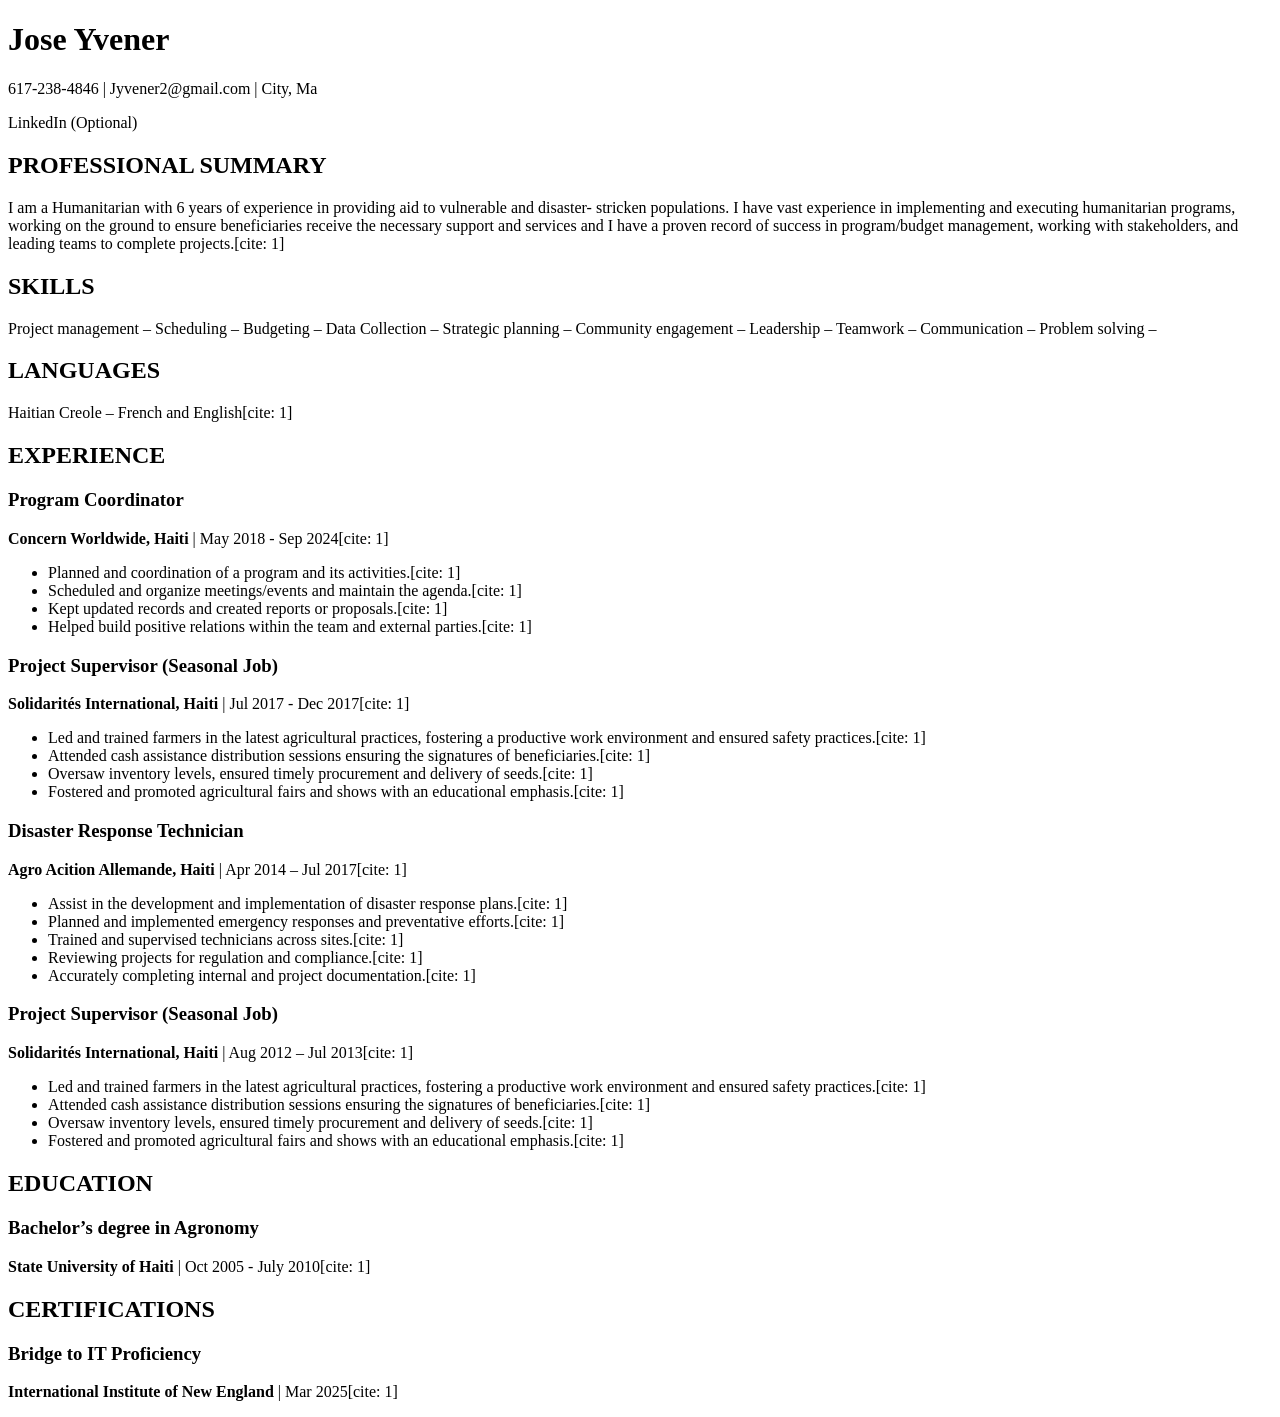
==== index.html @ da8886a5 "Add files via upload" ====
<!DOCTYPE html>
<html lang="en">
<head>
    <meta charset="UTF-8">
    <title>Jose Yvener - Resume</title>
</head>
<body>

    <header>
        <h1>Jose Yvener</h1>
        <p>617-238-4846 | Jyvener2@gmail.com | City, Ma</p>
        <p>LinkedIn (Optional)</p>
        <link rel="stylesheet" href="style01.html">
    </header>

    <section>
        <h2>PROFESSIONAL SUMMARY</h2>
        <p>I am a Humanitarian with 6 years of experience in providing aid to vulnerable and disaster- stricken populations. I have vast experience in implementing and executing humanitarian programs, working on the ground to ensure beneficiaries receive the necessary support and services and I have a proven record of success in program/budget management, working with stakeholders, and leading teams to complete projects.[cite: 1]</p>
    </section>

    <section>
        <h2>SKILLS</h2>
        <p>Project management – Scheduling – Budgeting – Data Collection – Strategic planning – Community engagement – Leadership – Teamwork – Communication – Problem solving –</p>
    </section>

    <section>
        <h2>LANGUAGES</h2>
        <p>Haitian Creole – French and English[cite: 1]</p>
    </section>

    <section>
        <h2>EXPERIENCE</h2>
        
        <div>
            <h3>Program Coordinator</h3>
            <p><strong>Concern Worldwide, Haiti</strong> | May 2018 - Sep 2024[cite: 1]</p>
            <ul>
                <li>Planned and coordination of a program and its activities.[cite: 1]</li>
                <li>Scheduled and organize meetings/events and maintain the agenda.[cite: 1]</li>
                <li>Kept updated records and created reports or proposals.[cite: 1]</li>
                <li>Helped build positive relations within the team and external parties.[cite: 1]</li>
            </ul>
        </div>

        <div>
            <h3>Project Supervisor (Seasonal Job)</h3>
            <p><strong>Solidarités International, Haiti</strong> | Jul 2017 - Dec 2017[cite: 1]</p>
            <ul>
                <li>Led and trained farmers in the latest agricultural practices, fostering a productive work environment and ensured safety practices.[cite: 1]</li>
                <li>Attended cash assistance distribution sessions ensuring the signatures of beneficiaries.[cite: 1]</li>
                <li>Oversaw inventory levels, ensured timely procurement and delivery of seeds.[cite: 1]</li>
                <li>Fostered and promoted agricultural fairs and shows with an educational emphasis.[cite: 1]</li>
            </ul>
        </div>

        <div>
            <h3>Disaster Response Technician</h3>
            <p><strong>Agro Acition Allemande, Haiti</strong> | Apr 2014 – Jul 2017[cite: 1]</p>
            <ul>
                <li>Assist in the development and implementation of disaster response plans.[cite: 1]</li>
                <li>Planned and implemented emergency responses and preventative efforts.[cite: 1]</li>
                <li>Trained and supervised technicians across sites.[cite: 1]</li>
                <li>Reviewing projects for regulation and compliance.[cite: 1]</li>
                <li>Accurately completing internal and project documentation.[cite: 1]</li>
            </ul>
        </div>

        <div>
            <h3>Project Supervisor (Seasonal Job)</h3>
            <p><strong>Solidarités International, Haiti</strong> | Aug 2012 – Jul 2013[cite: 1]</p>
            <ul>
                <li>Led and trained farmers in the latest agricultural practices, fostering a productive work environment and ensured safety practices.[cite: 1]</li>
                <li>Attended cash assistance distribution sessions ensuring the signatures of beneficiaries.[cite: 1]</li>
                <li>Oversaw inventory levels, ensured timely procurement and delivery of seeds.[cite: 1]</li>
                <li>Fostered and promoted agricultural fairs and shows with an educational emphasis.[cite: 1]</li>
            </ul>
        </div>
    </section>

    <section>
        <h2>EDUCATION</h2>
        <div>
            <h3>Bachelor’s degree in Agronomy</h3>
            <p><strong>State University of Haiti</strong> | Oct 2005 - July 2010[cite: 1]</p>
        </div>
    </section>

    <section>
        <h2>CERTIFICATIONS</h2>
        <div>
            <h3>Bridge to IT Proficiency</h3>
            <p><strong>International Institute of New England</strong> | Mar 2025[cite: 1]</p>
        </div>
    </section>

</body>
</html>
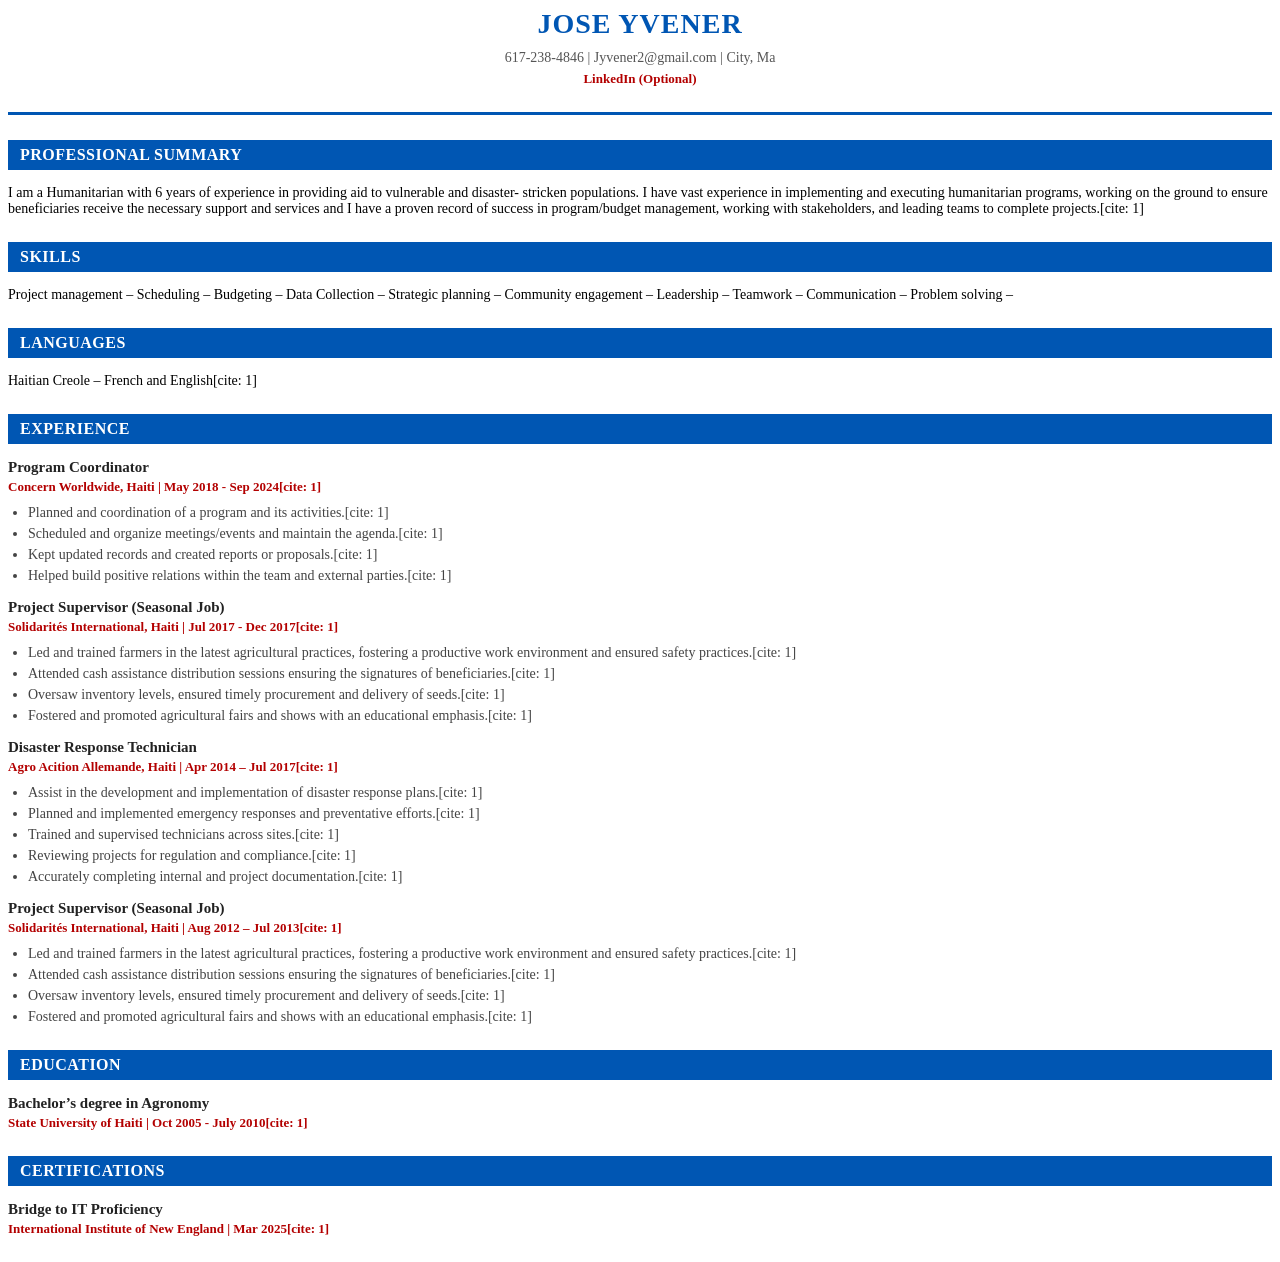
==== commit 501c8824: "Add files via upload" ====
--- a/index.html
+++ b/index.html
@@ -10,7 +10,9 @@
         <h1>Jose Yvener</h1>
         <p>617-238-4846 | Jyvener2@gmail.com | City, Ma</p>
         <p>LinkedIn (Optional)</p>
-        <link rel="stylesheet" href="style01.html">
+      
+        <link rel="stylesheet" href="style.css">
+
     </header>
 
     <section>
--- a/style.css
+++ b/style.css
@@ -0,0 +1,77 @@
+<style>
+    body {
+        font-family: Arial, sans-serif;
+        line-height: 1.6;
+        color: #333333;
+        background-color: #ffffff;
+        max-width: 800px;
+        margin: 0 auto;
+        padding: 40px 20px;
+    }
+
+    header {
+        text-align: center;
+        border-bottom: 3px solid #0056b3; /* Professional Blue */
+        padding-bottom: 20px;
+        margin-bottom: 25px;
+    }
+
+    header h1 {
+        margin: 0 0 10px 0;
+        color: #0056b3; /* Professional Blue */
+        font-size: 28px;
+        text-transform: uppercase;
+        letter-spacing: 1px;
+    }
+
+    header p {
+        margin: 5px 0;
+        color: #555555;
+        font-size: 14px;
+    }
+
+    section {
+        margin-bottom: 25px;
+    }
+
+    h2 {
+        color: #ffffff;
+        background-color: #0056b3; /* Professional Blue Header Bar */
+        font-size: 16px;
+        text-transform: uppercase;
+        padding: 6px 12px;
+        margin-bottom: 15px;
+        letter-spacing: 0.5px;
+    }
+
+    h3 {
+        font-size: 15px;
+        color: #222222;
+        margin: 15px 0 3px 0;
+    }
+
+    /* Accent color for dates/subtext using Red */
+    section > div p:first-of-type, 
+    header p:nth-of-type(2) {
+        color: #b30000; /* Professional Dark Red Accent */
+        font-weight: bold;
+        font-size: 13px;
+        margin-top: 0;
+    }
+
+    p {
+        margin: 0 0 10px 0;
+        font-size: 14px;
+    }
+
+    ul {
+        margin: 5px 0 15px 0;
+        padding-left: 20px;
+    }
+
+    li {
+        margin-bottom: 5px;
+        font-size: 14px;
+        color: #444444;
+    }
+</style>
